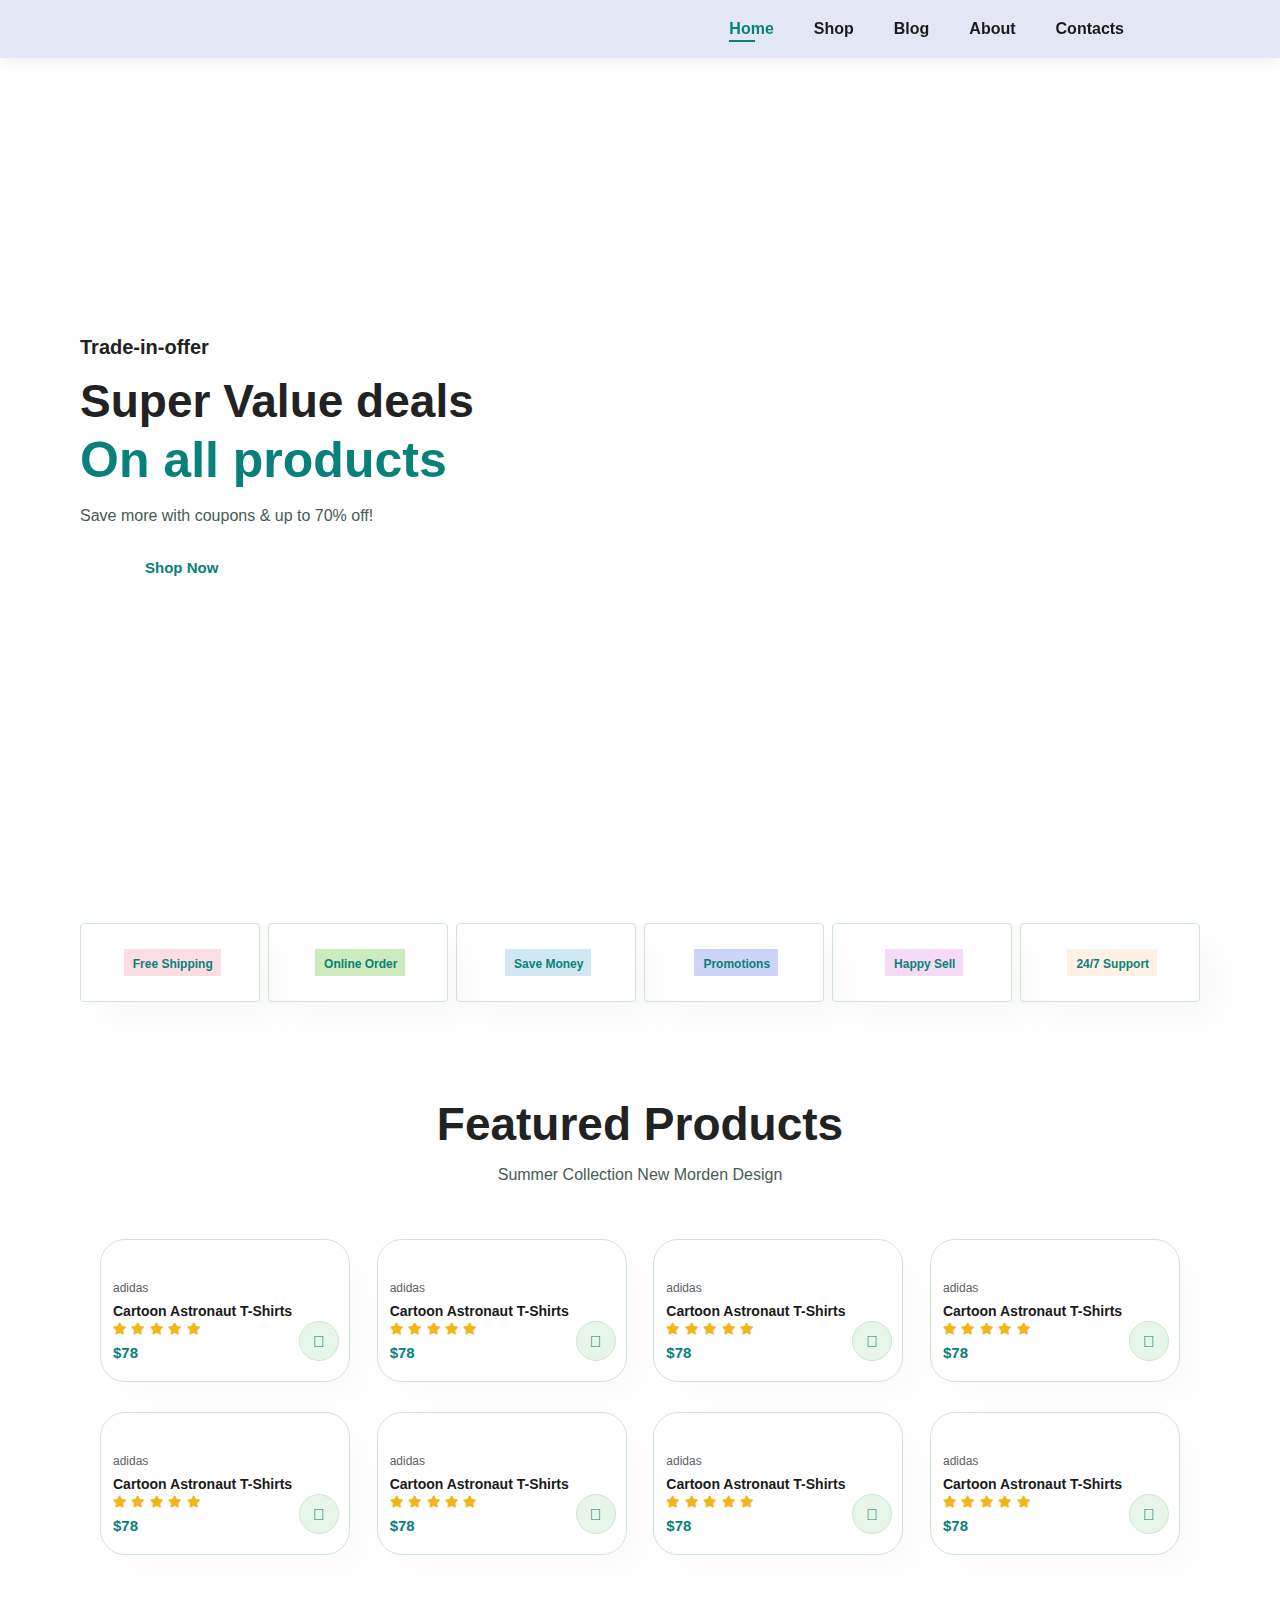
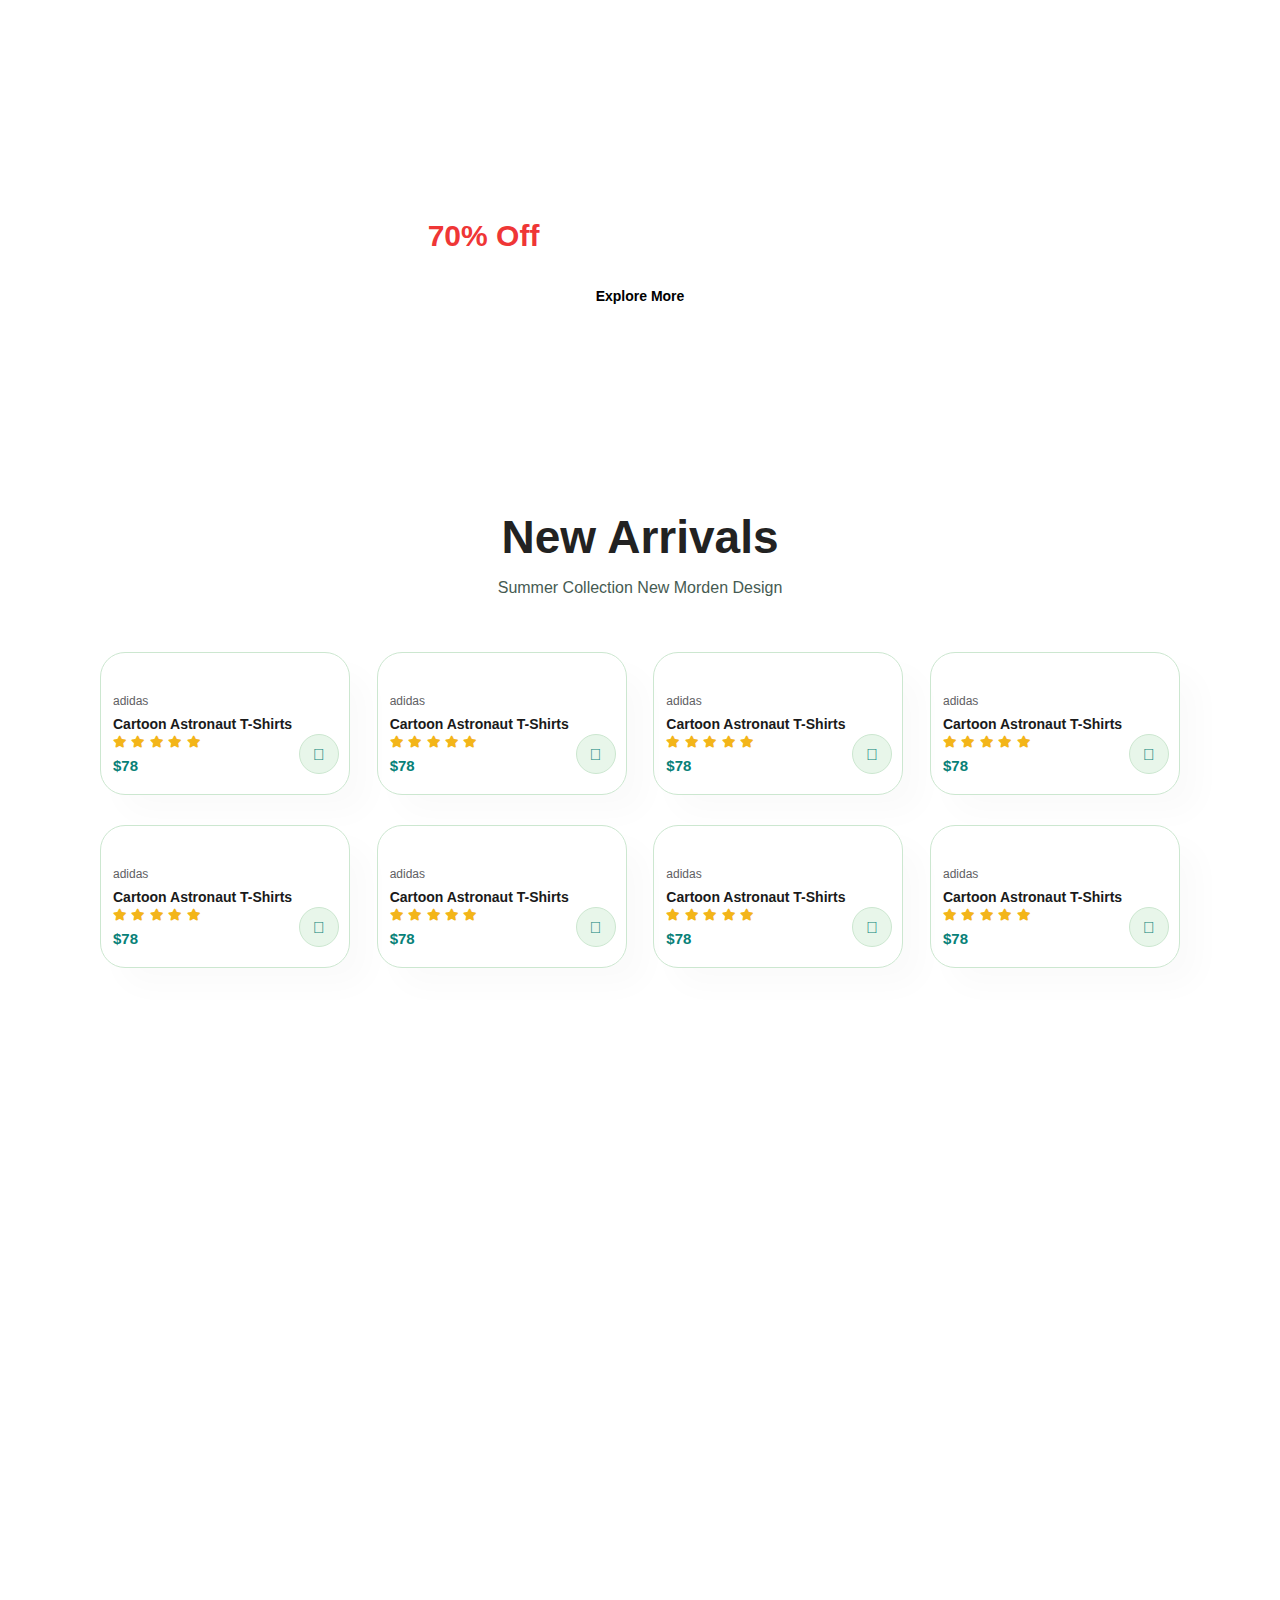
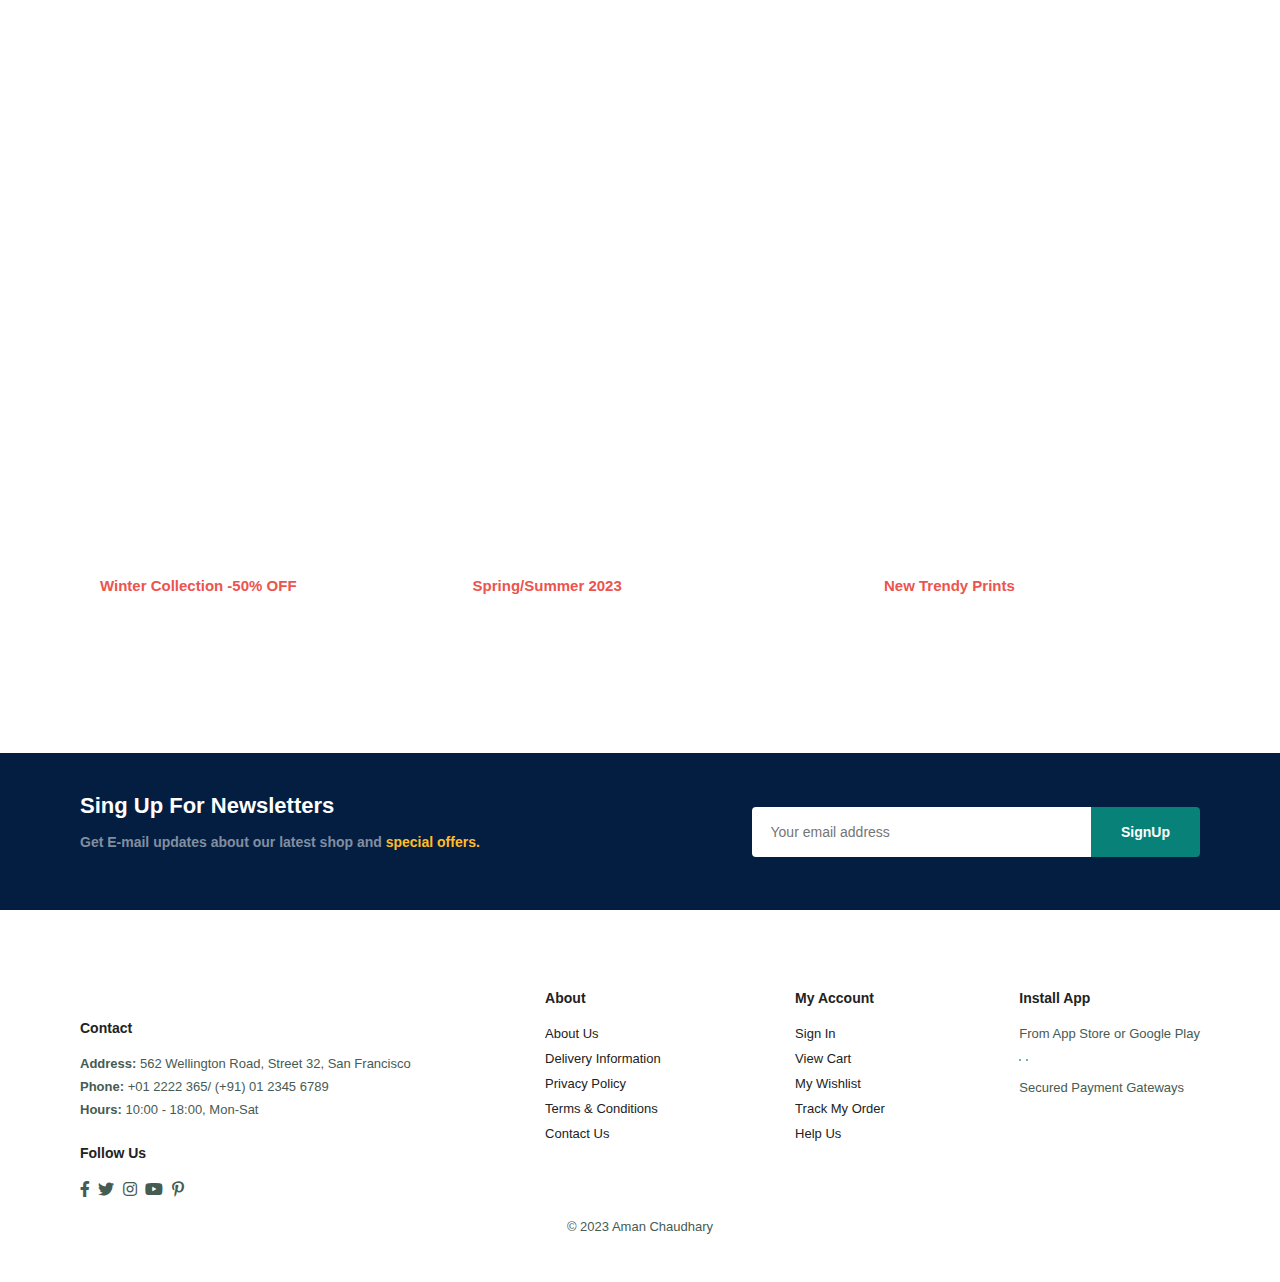
==== index.html @ 6b367881 "Add files via upload" ====
<!DOCTYPE html>
<html lang="en">
<head>
    <meta charset="UTF-8">
    <meta name="viewport" content="width=device-width, initial-scale=1.0">
    <title>CARA: e-Commerce Website</title>
    <link rel="stylesheet" href="https://pro.fontawesome.com/releases/v5.10.0/css/all.css" />
    <link rel="stylesheet" href="style.css">
</head>
<body>
    
    <section id="header">
        <a href="#"><img src="img/logo.png" class= "logo" alt=""></a>

        <div>
            <ul id="navbar">
                <li><a class="active" href="index.html">Home</a></li>
                <li><a href="shop.html">Shop</a></li>
                <li><a href="blog.html">Blog</a></li>
                <li><a href="about.html">About</a></li>
                <li><a href="contact.html">Contacts</a></li>
                <li id="lg-bag"><a href="cart.html"><i class="far fa-shopping-bag"></i></a></li>
                <a href="#" id="close"><i class="far fa-times"></i></a>
            </ul>
        </div>
        <div id="mobile">
            <a href="cart.html"><i class="far fa-shopping-bag"></i></a>
            <i id="bar" class="fas fa-outdent"></i>
        </div>
    </section>

    <section id="hero">
        <h4>Trade-in-offer</h4>
        <h2>Super Value deals</h2>
        <h1>On all products</h1>
        <p>Save more with coupons & up to 70% off! </p>
        <button>Shop Now</button>
    </section>

    <section id="feature" class="section-p1">
        <div class="fe-box">
            <img src="img/features/f1.png" alt="">
            <h6>Free Shipping</h6>
        </div>
        <div class="fe-box">
            <img src="img/features/f2.png" alt="">
            <h6>Online Order</h6>
        </div>
        <div class="fe-box">
            <img src="img/features/f3.png" alt="">
            <h6>Save Money</h6>
        </div>
        <div class="fe-box">
            <img src="img/features/f4.png" alt="">
            <h6>Promotions</h6>
        </div>
        <div class="fe-box">
            <img src="img/features/f5.png" alt="">
            <h6>Happy Sell</h6>
        </div>
        <div class="fe-box">
            <img src="img/features/f6.png" alt="">
            <h6>24/7 Support</h6>
        </div>
    </section>

    <section id="product1" class="section-p1">
        <h2>Featured Products</h2>
        <p>Summer Collection New Morden Design</p>
        <div class="pro-container">
            <div class="pro">
                <img src="img/products/f1.jpg" alt="">
                <div class="des">
                    <span>adidas</span>
                    <h5>Cartoon Astronaut T-Shirts</h5>
                    <div class="star">
                        <i class="fas fa-star"></i>
                        <i class="fas fa-star"></i>
                        <i class="fas fa-star"></i>
                        <i class="fas fa-star"></i>
                        <i class="fas fa-star"></i>
                    </div>
                    <h4>$78</h4>
                </div>
                <a href="#"><i class="fal fa-shopping-cart cart"></i></a>
            </div>
            <div class="pro">
                <img src="img/products/f2.jpg" alt="">
                <div class="des">
                    <span>adidas</span>
                    <h5>Cartoon Astronaut T-Shirts</h5>
                    <div class="star">
                        <i class="fas fa-star"></i>
                        <i class="fas fa-star"></i>
                        <i class="fas fa-star"></i>
                        <i class="fas fa-star"></i>
                        <i class="fas fa-star"></i>
                    </div>
                    <h4>$78</h4>
                </div>
                <a href="#"><i class="fal fa-shopping-cart cart"></i></a>
            </div>
            <div class="pro">
                <img src="img/products/f3.jpg" alt="">
                <div class="des">
                    <span>adidas</span>
                    <h5>Cartoon Astronaut T-Shirts</h5>
                    <div class="star">
                        <i class="fas fa-star"></i>
                        <i class="fas fa-star"></i>
                        <i class="fas fa-star"></i>
                        <i class="fas fa-star"></i>
                        <i class="fas fa-star"></i>
                    </div>
                    <h4>$78</h4>
                </div>
                <a href="#"><i class="fal fa-shopping-cart cart"></i></a>
            </div>
            <div class="pro">
                <img src="img/products/f4.jpg" alt="">
                <div class="des">
                    <span>adidas</span>
                    <h5>Cartoon Astronaut T-Shirts</h5>
                    <div class="star">
                        <i class="fas fa-star"></i>
                        <i class="fas fa-star"></i>
                        <i class="fas fa-star"></i>
                        <i class="fas fa-star"></i>
                        <i class="fas fa-star"></i>
                    </div>
                    <h4>$78</h4>
                </div>
                <a href="#"><i class="fal fa-shopping-cart cart"></i></a>
            </div>
            <div class="pro">
                <img src="img/products/f5.jpg" alt="">
                <div class="des">
                    <span>adidas</span>
                    <h5>Cartoon Astronaut T-Shirts</h5>
                    <div class="star">
                        <i class="fas fa-star"></i>
                        <i class="fas fa-star"></i>
                        <i class="fas fa-star"></i>
                        <i class="fas fa-star"></i>
                        <i class="fas fa-star"></i>
                    </div>
                    <h4>$78</h4>
                </div>
                <a href="#"><i class="fal fa-shopping-cart cart"></i></a>
            </div>
            <div class="pro">
                <img src="img/products/f6.jpg" alt="">
                <div class="des">
                    <span>adidas</span>
                    <h5>Cartoon Astronaut T-Shirts</h5>
                    <div class="star">
                        <i class="fas fa-star"></i>
                        <i class="fas fa-star"></i>
                        <i class="fas fa-star"></i>
                        <i class="fas fa-star"></i>
                        <i class="fas fa-star"></i>
                    </div>
                    <h4>$78</h4>
                </div>
                <a href="#"><i class="fal fa-shopping-cart cart"></i></a>
            </div>
            <div class="pro">
                <img src="img/products/f7.jpg" alt="">
                <div class="des">
                    <span>adidas</span>
                    <h5>Cartoon Astronaut T-Shirts</h5>
                    <div class="star">
                        <i class="fas fa-star"></i>
                        <i class="fas fa-star"></i>
                        <i class="fas fa-star"></i>
                        <i class="fas fa-star"></i>
                        <i class="fas fa-star"></i>
                    </div>
                    <h4>$78</h4>
                </div>
                <a href="#"><i class="fal fa-shopping-cart cart"></i></a>
            </div>
            <div class="pro">
                <img src="img/products/f8.jpg" alt="">
                <div class="des">
                    <span>adidas</span>
                    <h5>Cartoon Astronaut T-Shirts</h5>
                    <div class="star">
                        <i class="fas fa-star"></i>
                        <i class="fas fa-star"></i>
                        <i class="fas fa-star"></i>
                        <i class="fas fa-star"></i>
                        <i class="fas fa-star"></i>
                    </div>
                    <h4>$78</h4>
                </div>
                <a href="#"><i class="fal fa-shopping-cart cart"></i></a>
            </div>
        </div>
    </section>

    <section id="banner" class="section-m1">
        <h4>Repair Services</h4>
        <h2>Up to <span>70% Off</span> - All T-Shirts & Accessories</h2>
        <button class="normal">Explore More</button>
    </section>

    <section id="product1" class="section-p1">
        <h2>New Arrivals</h2>
        <p>Summer Collection New Morden Design</p>
        <div class="pro-container">
            <div class="pro">
                <img src="img/products/n1.jpg" alt="">
                <div class="des">
                    <span>adidas</span>
                    <h5>Cartoon Astronaut T-Shirts</h5>
                    <div class="star">
                        <i class="fas fa-star"></i>
                        <i class="fas fa-star"></i>
                        <i class="fas fa-star"></i>
                        <i class="fas fa-star"></i>
                        <i class="fas fa-star"></i>
                    </div>
                    <h4>$78</h4>
                </div>
                <a href="#"><i class="fal fa-shopping-cart cart"></i></a>
            </div>
            <div class="pro">
                <img src="img/products/n2.jpg" alt="">
                <div class="des">
                    <span>adidas</span>
                    <h5>Cartoon Astronaut T-Shirts</h5>
                    <div class="star">
                        <i class="fas fa-star"></i>
                        <i class="fas fa-star"></i>
                        <i class="fas fa-star"></i>
                        <i class="fas fa-star"></i>
                        <i class="fas fa-star"></i>
                    </div>
                    <h4>$78</h4>
                </div>
                <a href="#"><i class="fal fa-shopping-cart cart"></i></a>
            </div>
            <div class="pro">
                <img src="img/products/n3.jpg" alt="">
                <div class="des">
                    <span>adidas</span>
                    <h5>Cartoon Astronaut T-Shirts</h5>
                    <div class="star">
                        <i class="fas fa-star"></i>
                        <i class="fas fa-star"></i>
                        <i class="fas fa-star"></i>
                        <i class="fas fa-star"></i>
                        <i class="fas fa-star"></i>
                    </div>
                    <h4>$78</h4>
                </div>
                <a href="#"><i class="fal fa-shopping-cart cart"></i></a>
            </div>
            <div class="pro">
                <img src="img/products/n4.jpg" alt="">
                <div class="des">
                    <span>adidas</span>
                    <h5>Cartoon Astronaut T-Shirts</h5>
                    <div class="star">
                        <i class="fas fa-star"></i>
                        <i class="fas fa-star"></i>
                        <i class="fas fa-star"></i>
                        <i class="fas fa-star"></i>
                        <i class="fas fa-star"></i>
                    </div>
                    <h4>$78</h4>
                </div>
                <a href="#"><i class="fal fa-shopping-cart cart"></i></a>
            </div>
            <div class="pro">
                <img src="img/products/n5.jpg" alt="">
                <div class="des">
                    <span>adidas</span>
                    <h5>Cartoon Astronaut T-Shirts</h5>
                    <div class="star">
                        <i class="fas fa-star"></i>
                        <i class="fas fa-star"></i>
                        <i class="fas fa-star"></i>
                        <i class="fas fa-star"></i>
                        <i class="fas fa-star"></i>
                    </div>
                    <h4>$78</h4>
                </div>
                <a href="#"><i class="fal fa-shopping-cart cart"></i></a>
            </div>
            <div class="pro">
                <img src="img/products/n6.jpg" alt="">
                <div class="des">
                    <span>adidas</span>
                    <h5>Cartoon Astronaut T-Shirts</h5>
                    <div class="star">
                        <i class="fas fa-star"></i>
                        <i class="fas fa-star"></i>
                        <i class="fas fa-star"></i>
                        <i class="fas fa-star"></i>
                        <i class="fas fa-star"></i>
                    </div>
                    <h4>$78</h4>
                </div>
                <a href="#"><i class="fal fa-shopping-cart cart"></i></a>
            </div>
            <div class="pro">
                <img src="img/products/n7.jpg" alt="">
                <div class="des">
                    <span>adidas</span>
                    <h5>Cartoon Astronaut T-Shirts</h5>
                    <div class="star">
                        <i class="fas fa-star"></i>
                        <i class="fas fa-star"></i>
                        <i class="fas fa-star"></i>
                        <i class="fas fa-star"></i>
                        <i class="fas fa-star"></i>
                    </div>
                    <h4>$78</h4>
                </div>
                <a href="#"><i class="fal fa-shopping-cart cart"></i></a>
            </div>
            <div class="pro">
                <img src="img/products/n8.jpg" alt="">
                <div class="des">
                    <span>adidas</span>
                    <h5>Cartoon Astronaut T-Shirts</h5>
                    <div class="star">
                        <i class="fas fa-star"></i>
                        <i class="fas fa-star"></i>
                        <i class="fas fa-star"></i>
                        <i class="fas fa-star"></i>
                        <i class="fas fa-star"></i>
                    </div>
                    <h4>$78</h4>
                </div>
                <a href="#"><i class="fal fa-shopping-cart cart"></i></a>
            </div>
        </div>
    </section>

    <section id="sm-banner" class="section-p1">
        <div class="banner-box">
            <h4>crazy deals</h4>
            <h2>buy 1 get 1 free</h2>
            <span>The best classic dress is on sale at cara</span>
            <button class="white">Learn More</button>
        </div>
        <div class="banner-box banner-box2">
            <h4>spring/summer</h4>
            <h2>upcoming season</h2>
            <span>The best classic dress is on sale at cara</span>
            <button class="white">Collection</button>
        </div>
    </section>

    <section id="banner3">
        <div class="banner-box">
            <h2>SEASONAL SALE</h2>
            <h3>Winter Collection -50% OFF</h3>
        </div>
        <div class="banner-box banner-box2">
            <h2>NEW FOOTWEAR COLLECTION</h2>
            <h3>Spring/Summer 2023</h3>
        </div>
        <div class="banner-box banner-box3">
            <h2>T-SHIRTS</h2>
            <h3>New Trendy Prints</h3>
        </div>
    </section>

    <section id="newsletter" class="section-p1 section-m1">
        <div class="newstext">
            <h4>Sing Up For Newsletters</h4>
            <p>Get E-mail updates about our latest shop and <span>special offers.</span></p>
        </div>
        <div class="form">
            <input type="text" placeholder="Your email address">
            <button class="normal">SignUp</button>
        </div>
    </section>

    <footer class="section-p1">
        <div class="col">
            <img  class="logo"src="img/logo.png" alt="">
            <h4>Contact</h4>
            <p><strong>Address:</strong> 562 Wellington Road, Street 32, San Francisco</p>
            <p><strong>Phone:</strong> +01 2222 365/ (+91) 01 2345 6789</p>
            <p><strong>Hours:</strong> 10:00 - 18:00, Mon-Sat</p>
            <div class="follow">
                <h4>Follow Us</h4>
                <div class="icon">
                    <i class="fab fa-facebook-f"></i>
                    <i class="fab fa-twitter"></i>
                    <i class="fab fa-instagram"></i>
                    <i class="fab fa-youtube"></i>
                    <i class="fab fa-pinterest-p"></i>
                </div>
            </div>
        </div>

        <div class="col">
            <h4>About</h4>
            <a href="#">About Us</a>
            <a href="#">Delivery Information</a>
            <a href="#">Privacy Policy</a>
            <a href="#">Terms & Conditions</a>
            <a href="#">Contact Us</a>
        </div>

        <div class="col">
            <h4>My Account</h4>
            <a href="#">Sign In</a>
            <a href="#">View Cart</a>
            <a href="#">My Wishlist</a>
            <a href="#">Track My Order</a>
            <a href="#">Help Us</a>
        </div>

        <div class="col install">
            <h4>Install App</h4>
            <p>From App Store or Google Play</p>
            <div class="row">
                <img src="img/pay/app.jpg" alt="">
                <img src="img/pay/play.jpg" alt="">
            </div>
            <p>Secured Payment Gateways</p>
            <img src="img/pay/pay.png" alt="">
        </div>
        
        <div class="copyright">
            <p>© 2023 Aman Chaudhary</p>
        </div>
    </footer>

    


    <script src="script.js"></script>

</body>
</html>
---- style.css ----
@import url('https://fonts.googleapis.com/css2?family=League+Spartan:wght@200;300;400;500;600;700;800;900&display=swap');

*{
    margin: 0;
    padding: 0;
    box-sizing: border-box;
    font-family: 'Spartan', sans-serif;
}

h1{
    font-size: 50px;
    line-height: 64px;
    color: #222;
}

h2{
    font-size: 46px;
    line-height: 54px;
    color: #222;
}

h4{
    font-size: 20px;
    color: #222;
}

h6{
    font-weight: 700;
    font-size: 12px;
}

p{
    font-size: 16px;
    color: #465b52;
    margin: 15px 0 20px 0;
}

.section-p1{
    padding: 40px 80px;
}

.section-m1{
    margin: 40px 0;
}

button.normal{
    font-size: 14px;
    font-weight: 600;
    padding: 15px 30px;
    color: #000;
    background-color: #fff;
    border-radius: 4px;
    cursor: pointer;
    border: none;
    outline: none;
    transition: 0.2s
}

button.white{
    font-size: 13px;
    font-weight: 600;
    padding: 11px 18px;
    color: #fff;
    background-color: transparent;
    cursor: pointer;
    border: 1px solid #fff;
    outline: none;
    transition: 0.2s;
}


body{
    width: 100%;
}

/* Header Start */

#header{
    display: flex;
    align-items: center;
    justify-content: space-between;
    padding: 20px 80px;
    background: #e3e6f3;
    box-shadow: 0 5px 15px rgba(0, 0, 0, 0.06);
    z-index: 999;
    position: sticky;
    top: 0;
    left: 0;
}

#navbar{
    display: flex;
    align-items: center;
    justify-content: center;
}

#navbar li{
    list-style: none;
    padding: 0 20px;
    position: relative;
}

#navbar li a{
    text-decoration: none;
    font-size: 16px;
    font-weight: 600;
    color: #1a1a1a;
    transition: 0.3s ease;
}

#navbar li a:hover{
    color: #088178;
}

#navbar li a:hover,
#navbar li a.active{
    color: #088178;
}

#navbar li a.active::after,
#navbar li a:hover::after{
    content: "";
    width: 30%;
    height: 2px;
    background: #088178;
    position: absolute;
    bottom: -4px;
    left: 20px;
}

#mobile{
    display: none;
    align-items: center;
}

#close{
    display: none;
}

/* Home Page */

#hero{
    background-image: url("img/hero4.png");
    height: 90vh;
    width: 100%;
    background-size: cover;
    background-position: top 25% right 0;
    padding: 0 80px;
    display: flex;
    flex-direction: column;
    align-items: flex-start;
    justify-content: center;
}

#hero h4{
    padding-bottom: 15px;
}
#hero h1{
    color: #088178;
}

#hero button{
    background-image: url("img/button.png");
    background-color: transparent;
    color: #088178;
    border: 0 ;
    padding: 14px 80px 14px 65px;
    background-repeat: no-repeat;
    font-weight: 700;
    font-size: 15px;
}

#feature{
    display: flex;
    align-items: center;
    justify-content: space-between;
    flex-wrap: wrap;
}

#feature .fe-box {
    width: 180px;
    text-align: center;
    padding: 25px 15px;
    box-shadow: 20px 20px 34px rgba(0, 0, 0, 0.03);
    border: 1px solid #cce7d0;
    border-radius: 4px;
    margin: 15px 0;
}

#feature .fe-box:hover {
    box-shadow: 10px 10px 54px rgba(70, 62, 221, 0.1);
}

#feature .fe-box img{
    width: 100%;
    margin-bottom: 10px;
}

#feature .fe-box h6{
    display: inline-block;
    padding: 9px 8px 6px 9px;
    line-height: 1;
    border: 4px;
    color: #088178;
    background-color: #fddde4;
}

#feature .fe-box:nth-child(2) h6{
    background-color: #cdebbc;
}
#feature .fe-box:nth-child(3) h6{
    background-color: #d1e8f2;
}
#feature .fe-box:nth-child(4) h6{
    background-color: #cdd4f8;
}
#feature .fe-box:nth-child(5) h6{
    background-color: #f6dbf6;
}
#feature .fe-box:nth-child(6) h6{
    background-color: #fff2e5;
}

#product1{
    text-align: center;
}

#product1 .pro-container{
    display: flex;
    justify-content: space-between;
    padding: 20px;
    flex-wrap: wrap;
}

#product1 .pro{
    width: 23%;
    min-width: 250px;
    padding: 10px 12px;
    border: 1px solid #cce7d0;
    border-radius: 25px;
    cursor: pointer;
    box-shadow: 20px 20px 30px rgba(0, 0, 0, 0.02);
    margin: 15px 0;
    position: relative;
}

#product1 .pro:hover{
    box-shadow: 20px 20px 30px rgba(0, 0, 0, 0.06);
}

#product1 .pro img{
    width: 100%;
    border-radius: 20px;
}

#product1 .pro .des{
    text-align: start;
    padding: 10px 0;
}

#product1 .pro .des span{
    color: #606063;
    font-size: 12px;
}

#product1 .pro .des h5{
    padding-top: 7px;
    color: #1a1a1a;
    font-size: 14px;
}

#product1 .pro .des i{
    font-size: 12px;
    color: rgb(243, 181, 25);
}

#product1 .pro .des h4{
    padding-top: 7px;
    font-size: 15px;
    font-weight: 700;
    color: #088178;
}

#product1 .pro .cart{
    width: 40px;
    height: 40px;
    line-height: 40px;
    border-radius: 50px;
    background-color: #e8f6ea;
    font-weight: 500;
    color: #088178;
    border: 1px solid #cce7d0;
    position: absolute;
    bottom: 20px;
    right: 10px;
}

#banner{
    display: flex;
    flex-direction: column;
    justify-content: center;
    align-items: center;
    text-align: center;
    background-image: url("img/banner/b2.jpg");
    width: 100%;
    height: 40vh;
    background-size: cover;
    background-position: center;
}

#banner h4{
    color: #fff;
    font-size: 16px;
}

#banner h2{
    color: #fff;
    font-size: 30px;
    padding: 10px 0;
}

#banner h2 span{
    color: #ef3636;
}

#banner button:hover{
    background-color: #088178;
    color: #fff;
}


#sm-banner{
    display: flex;
    justify-content: space-between;
    flex-wrap: wrap;
}


#sm-banner .banner-box{
    display: flex;
    flex-direction: column;
    justify-content: center;
    align-items: flex-start;
    background-image: url("img/banner/b17.jpg");
    min-width: 580px;
    height: 50vh;
    background-size: cover;
    background-position: center;
    padding: 30px;
}

#sm-banner .banner-box2{
    background-image: url("img/banner/b10.jpg");
}

#sm-banner h4{
    color: #fff;
    font-size: 20px;
    font-weight: 300;
}

#sm-banner h2{
    color: #fff;
    font-size: 28px;
    font-weight: 800;
}

#sm-banner span{
    color: #fff;
    font-size: 14px;
    font-weight: 500;
    padding-bottom: 15px;
}

#sm-banner .banner-box:hover button{
    background: #088178;
    border: 1px solid #088178;
}

#banner3 .banner-box{
    display: flex;
    flex-direction: column;
    justify-content: center;
    align-items: flex-start;
    background-image: url("img/banner/b7.jpg");
    min-width: 30%;
    height: 30vh;
    background-size: cover;
    background-position: center;
    padding: 20px;
    margin-bottom: 20px;
}

#banner3 .banner-box2{
    background-image: url("img/banner/b4.jpg");
}

#banner3 .banner-box3{
    background-image: url("img/banner/b18.jpg");
}

#banner3 h2{
    color: #fff;
    font-weight: 900;
    font-size: 22px;
}

#banner3 h3{
    color: #ec544e;
    font-weight: 800;
    font-size: 15px;
}

#banner3{
    display: flex;
    justify-content: space-between;
    flex-wrap: wrap;
    padding: 0 80px;
}

#newsletter{
    display: flex;
    justify-content: space-between;
    flex-wrap: wrap;
    align-items: center;
    background-image: url("img/banner/b14.png");
    background-repeat: no-repeat;
    background-position: 20% 30%;
    background-color: #041e42;
}

#newsletter h4{
    font-size: 22px;
    font-weight: 700;
    color: #fff;
}

#newsletter p{
    font-size: 14px;
    font-weight: 600;
    color: #818ea0;
}

#newsletter p span{
    color: #ffbd27;
}

#newsletter .form{
    display: flex;
    width: 40%;
}

#newsletter input{
    height: 3.125rem;
    padding: 0 1.25em;
    font-size: 14px;
    width: 100%;
    border: 1px solid transparent;
    border-radius: 4px;
    outline: none;
    border-top-right-radius: 0;
    border-bottom-right-radius: 0;
}

#newsletter button{
    background-color: #088178;
    color: #fff;
    white-space: nowrap;
    border-top-left-radius: 0;
    border-bottom-left-radius: 0;
}

footer{
    display: flex;
    flex-wrap: wrap;
    justify-content: space-between;
}

footer .col{
    display: flex;
    flex-direction: column;
    align-items: flex-start;
    margin-bottom: 20px;
}

footer .logo{
    margin-bottom: 30px;
}

footer h4{
    font-size: 14px;
    padding-bottom: 20px;
}

footer p{
    font-size: 13px;
    margin: 0 0 8px 0;
}

footer a{
    font-size: 13px;
    text-decoration: none;
    color: #222;
    margin-bottom: 10px;
}

footer .follow{
    margin-top: 20px;
}

footer .follow i {
    color: #465b52;
    padding-right: 4px;
    cursor: pointer;
}

footer .install .row img{
    border: 1px solid #088178;
    border-radius: 6px;
}

footer .install img{
    margin: 10px 0 15px 0;
}

footer .follow i:hover,
footer a:hover{
    color: #088178;
}

footer .copyright{
    width: 100%;
    text-align: center;
}

/* Shop Page */

#page-header{
    background-image: url("img/banner/b1.jpg");
    width: 100%;
    height: 40vh;
    background-size: cover;
    display: flex;
    justify-content: center;
    text-align: center;
    flex-direction: column;
    padding: 14px;
}

#page-header h2,
#page-header p{
    color: #fff;
}

#pagination{
    text-align: center;    
}

#pagination a{
    text-decoration: none;
    background-color: #088178;
    padding: 15px 20px;
    border-radius: 4px;
    color: #fff;
    font-weight: 600;
}

#pagination a i{
    font-size: 16px;
    font-weight: 600;
}

/* Single Product */

#prodetails{
    display: flex;
    margin-top: 20px;
}

#prodetails .single-pro-image{
    width: 40%;
    margin-right: 50px;
}

.small-img-group{
    display: flex;
    justify-content: space-between;
}

.small-img-col{
    flex-basis: 24%;
    cursor: pointer;
}

#prodetails .single-pro-details{
    width: 50%;
    padding-top: 30px;
}

#prodetails .single-pro-details h4{
    padding: 40px 0 20px 0;
}

#prodetails .single-pro-details h2{
    font-size: 26px;
}

#prodetails .single-pro-details select{
    display: block;
    padding: 5px 10px;
    margin-bottom: 10px;
}

#prodetails .single-pro-details input{
    width: 50px;
    height: 47px;
    padding-left: 10px;
    font-size: 16px;
    margin-right: 10px;
}

#prodetails .single-pro-details input:focus{
    outline: none;
}

#prodetails .single-pro-details button{
    background: #088178;
    color: #fff;
}

#prodetails .single-pro-details span{
    line-height: 20px;
}





/* Blog Page */

#page-header.blog-header{
    background-image: url("img/banner/b19.jpg");
}

#blog{
    padding: 150px 150px 0 150px;
}

#blog .blog-box{
    display: flex;
    align-items: center;
    width: 100%;
    position: relative;
    padding-bottom: 90px;
}

#blog .blog-img{
    width: 50%;
    margin-right: 40px;
}

#blog img{
    width: 100%;
    height: 300px;
    object-fit: cover;
}

#blog .blog-details{
    width: 50%
}

#blog .blog-details a{
    position: relative;
    text-decoration: none;
    font-size: 11px;
    color: #000;
    font-weight: 700;
    transition: 0.3s;
}

#blog .blog-details a::after{
    content: "";
    width: 50px;
    height: 1px;
    background-color: #000;
    position: absolute;
    top: 4px;
    right: -60px;
}

#blog .blog-details a:hover{
    color: #088178;
}

#blog .blog-details a:hover::after{
    background-color: #088178;
}

#blog .blog-box h1{
    position: absolute;
    top: -40px;
    left: 0;
    font-size: 70px;
    font-weight: 700;
    color: #c9cbce;
    z-index: -9;
}

/* About Page */

 
#page-header.about-header{
    background-image: url("img/about/aboutb.png");
}

#about-head img{
    width: 50%;
    height: auto;
}

#about-head{
    display: flex;
    align-items: center;
}

#about-head div{
    padding-left: 40px;
}

#about-app{
    text-align: center;
}

#about-app .video{
    width: 70%;
    height: 100%;
    margin: 30px auto 0 auto;
}

#about-app .video video{
    width: 100%;
    height: 100%;
    border-radius: 20px;
}







/* Start Media Query */

/* Medium Size Screen eg. IPAD */

@media(max-width:799px){
    .section-p1{
        padding: 40px 40px;
    }
    #navbar{
        display: flex;
        flex-direction: column;
        align-items: flex-start;
        justify-content: flex-start;
        position: fixed;
        top: 0;
        right: -300px;
        height: 100vh;
        width: 300px;
        background-color: #e3e6f3;
        box-shadow: 0 40px 60px rgba(0, 0, 0, 0,1);
        padding: 80px 0 0 10px;
        transition: 0.3s;
    }

    #navbar li{
        margin-bottom: 25px;
    }

    #navbar.active{
        right: 0px;
    }

    #navbar{
        margin-bottom: 25px;
    }

    #mobile{
        display: flex;
        align-items: center;
    }

    #mobile i{
        color: #1a1a1a;
        font-size: 24px;
        padding-left: 20px;
    }

    #close{
        display: initial;
        position: absolute;
        top: 30px;
        left: 30px;
        color: #222;
        font-size: 24px;
    }

    #lg-bag{
        display: none;
    }

    #hero {
        height: 90vh;
        padding: 0 80px;
        background-position: top 30% right 30%;
    }

    #feature{
        justify-content: center;
    }

    #feature .fe-box{
        margin: 15px 15px;
    }

    #product1 .pro-container{
        justify-content: center;
    }

    #product1 .pro{
        margin: 15px;
    }

    #banner{
        height: 20vh;
    }

    #sm-banner .banner-box{
        min-width: 100%;
        height: 30vh;
    }

    #banner3{
        padding: 0 40px;
    }

    #banner3 .banner-box{
        width: 28%;
    }

    #newsletter .form{
        width: 70%;
    }
}

/* Small Size Screen eg. Mobile */


@media(max-width: 477px){
    #header{
        padding: 10px 30px;
    }

    h1{
        font-size: 38px;
    }

    h2{
        font-size: 32px;
    }

    #hero{
        padding: 0 20px;
        background-position: 55%;
    }

    #feature{
        justify-content: space-between;
    }

    #feature .fe-box{
        width: 155px;
        margin: 0 0 15px 0;
    }

    #product1 .pro{
        width: 100%;
    }

    #banner{
        height: 40vh;
    }

    #sm-banner .banner-box{
        height: 40vh;
    }

    #sm-banner .banner-box2 {
        margin-top: 20px;
    }

    #banner3{
        padding: 0 20px;
    }

    #banner3 .banner-box{
        width: 100%;
    }

    #newsletter {
        padding: 40px 20px;
    }

    #newsletter .form{
        width: 100%;
    }

    footer .copyright{
        text-align: start;
    }

    /* Single Product */

    #prodetails{
        display: flex;
        flex-direction: column;
    }

    #prodetails .single-pro-image{
        width: 100%;
        margin-right: 0px;
    }

    #prodetails .single-pro-details{
        width: 100%;
    }

    /* Blog Page */

    #blog{
        padding: 100px 20px 0 20px;
    }

    #blog .blog-box{
        display: flex;
        flex-direction: column;
        align-items: flex-start;
    }

    #blog .blog-img{
        width: 100%;
        margin-right: 0px;
        margin-bottom: 30px;
    }

    #blog .blog-details{
        width: 100%;
    }

    /* About Page */

    #about-head{
        flex-direction: column;
        align-items: center;
    }

    #about-head img{
        width: 100%;
        margin-bottom: 20px;
    }

    #about-head div{
        padding-left: 0px;
    }

    #about-app .video{
        width: 100%;
    }

}
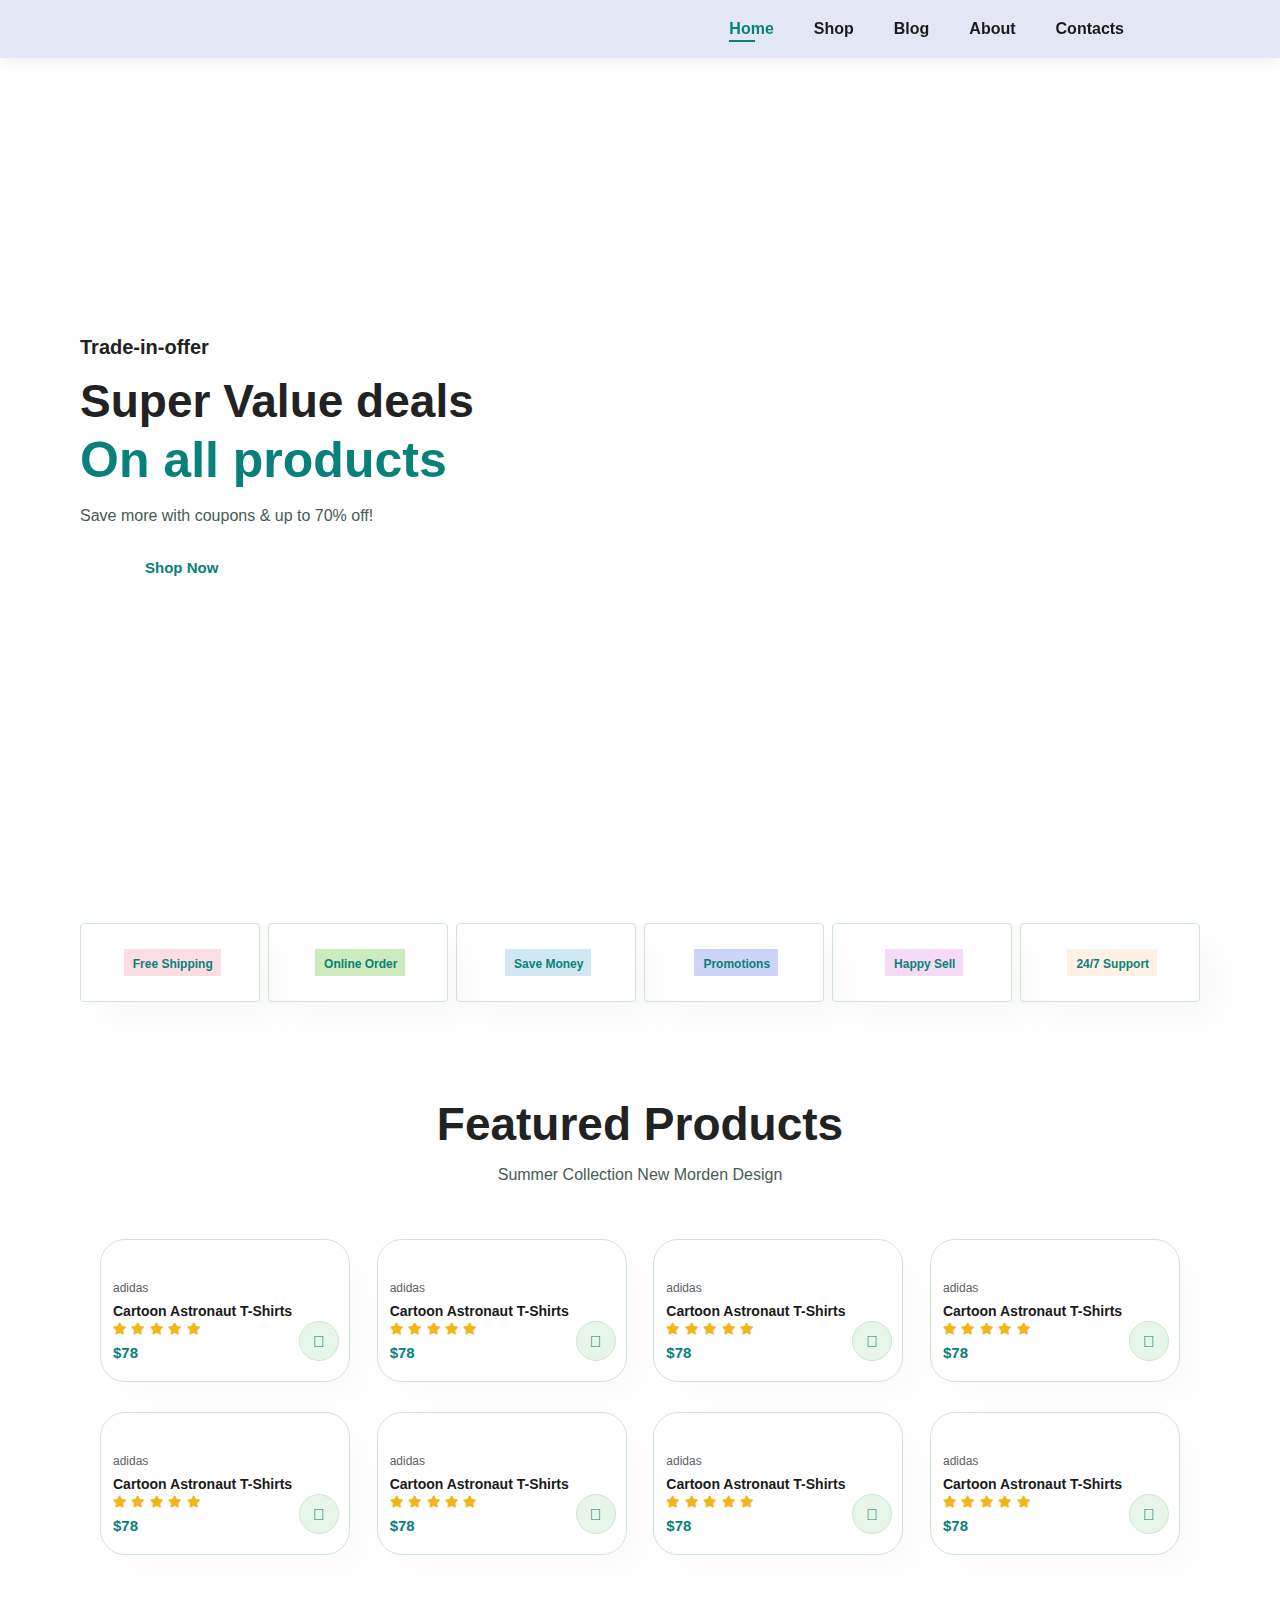
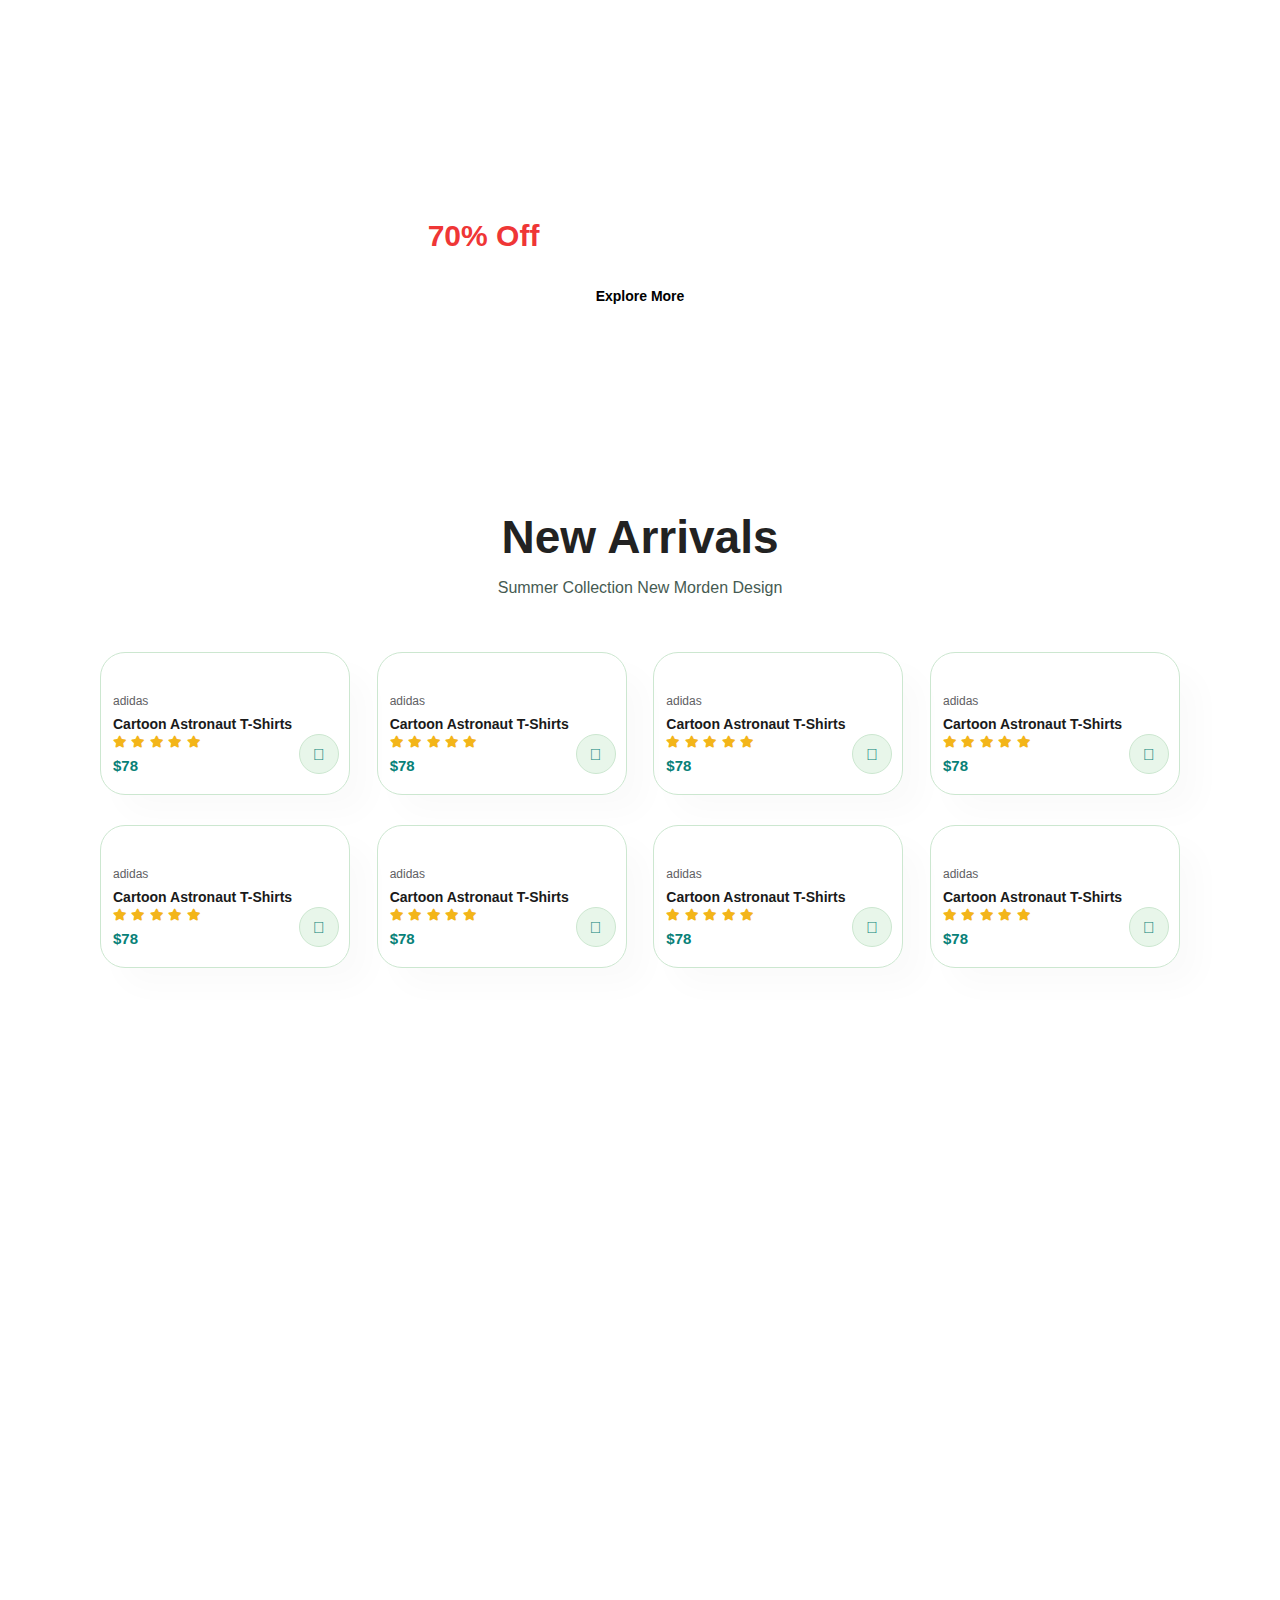
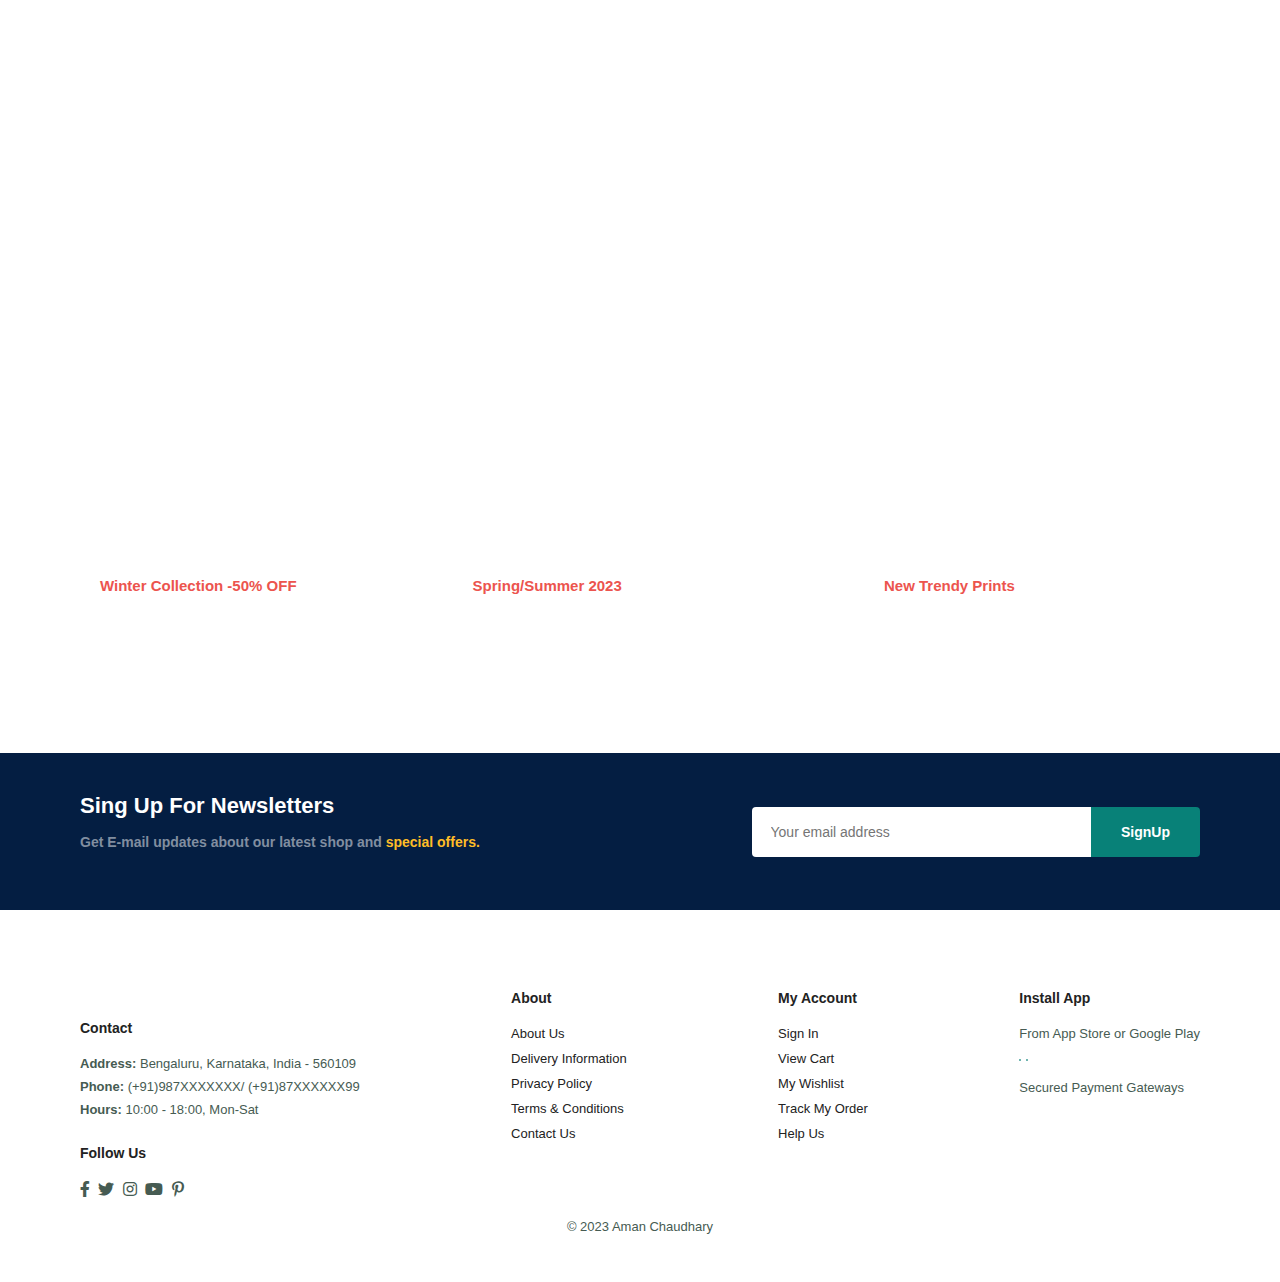
==== commit ea7a9071: "Update index.html" ====
--- a/index.html
+++ b/index.html
@@ -385,8 +385,8 @@
         <div class="col">
             <img  class="logo"src="img/logo.png" alt="">
             <h4>Contact</h4>
-            <p><strong>Address:</strong> 562 Wellington Road, Street 32, San Francisco</p>
-            <p><strong>Phone:</strong> +01 2222 365/ (+91) 01 2345 6789</p>
+            <p><strong>Address:</strong> Bengaluru, Karnataka, India - 560109</p>
+            <p><strong>Phone:</strong> (+91)987XXXXXXX/ (+91)87XXXXXX99</p>
             <p><strong>Hours:</strong> 10:00 - 18:00, Mon-Sat</p>
             <div class="follow">
                 <h4>Follow Us</h4>
@@ -440,4 +440,4 @@
     <script src="script.js"></script>
 
 </body>
-</html>+</html>
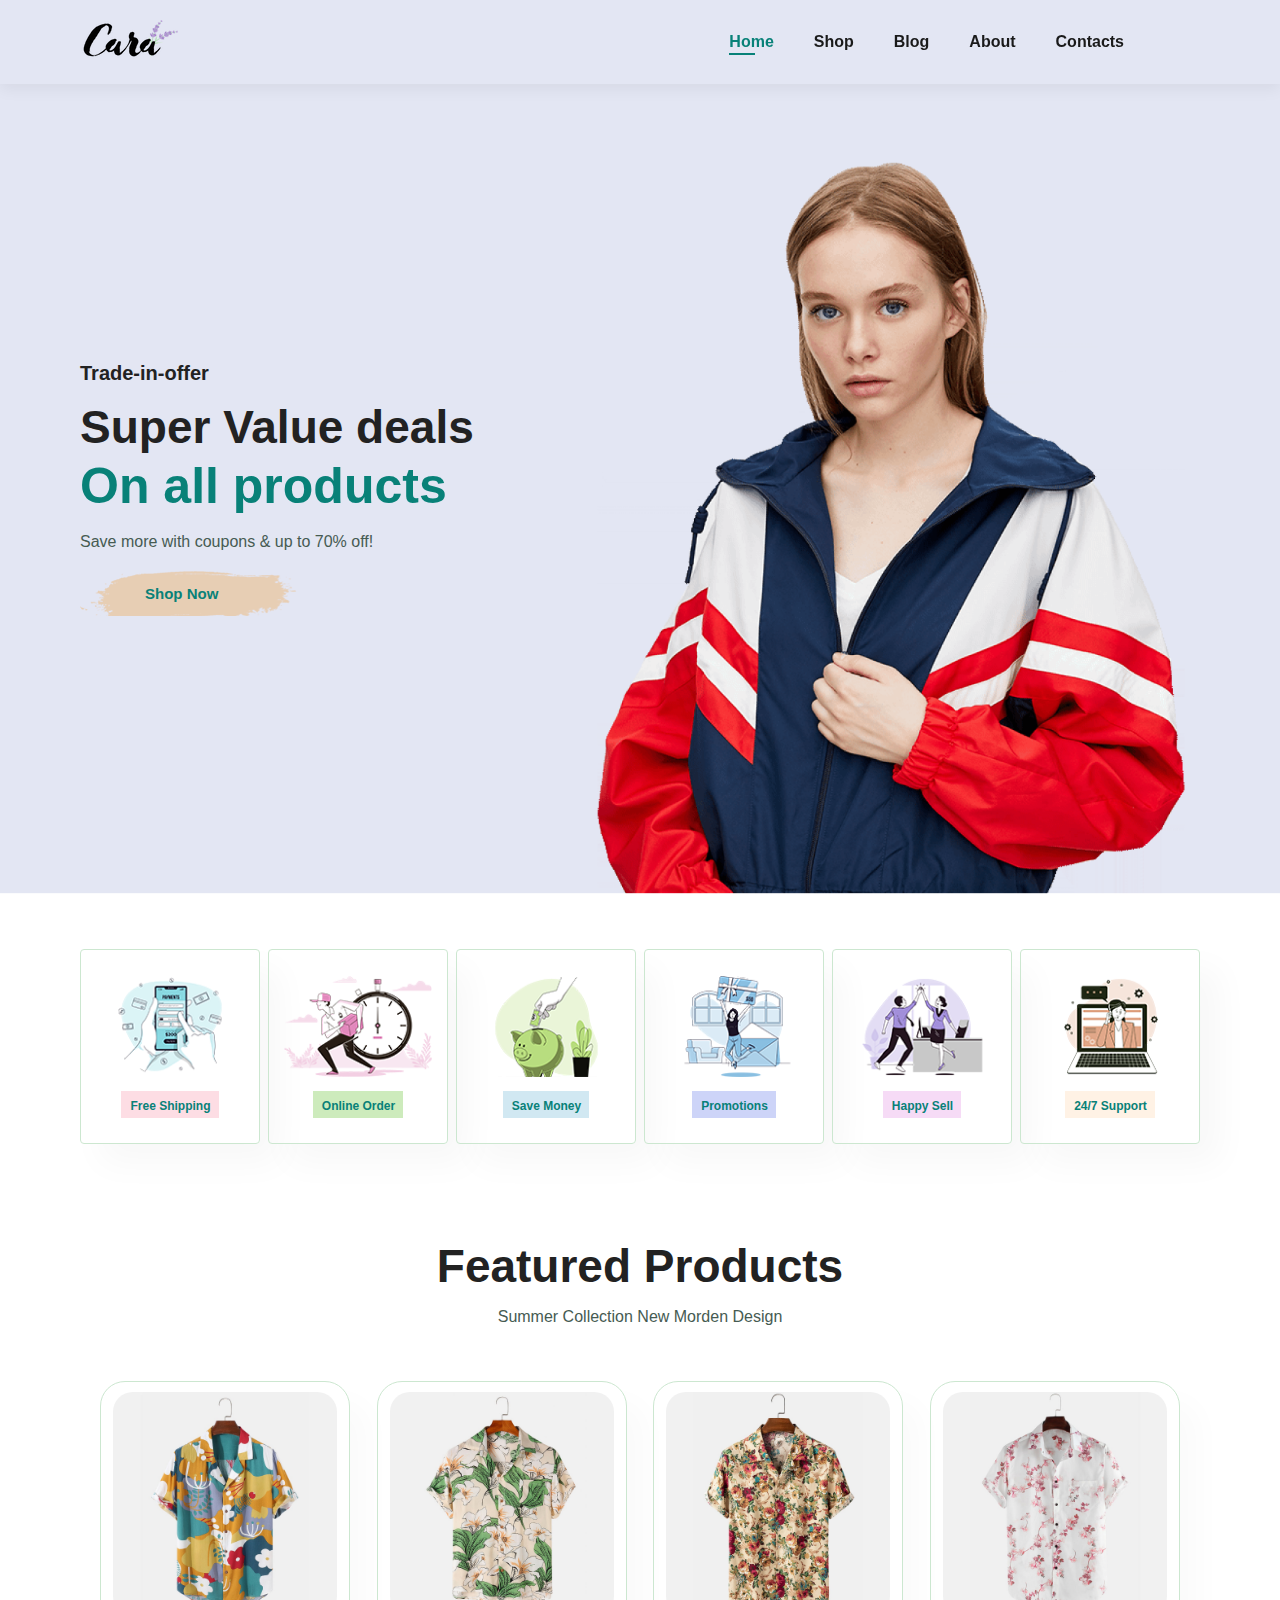
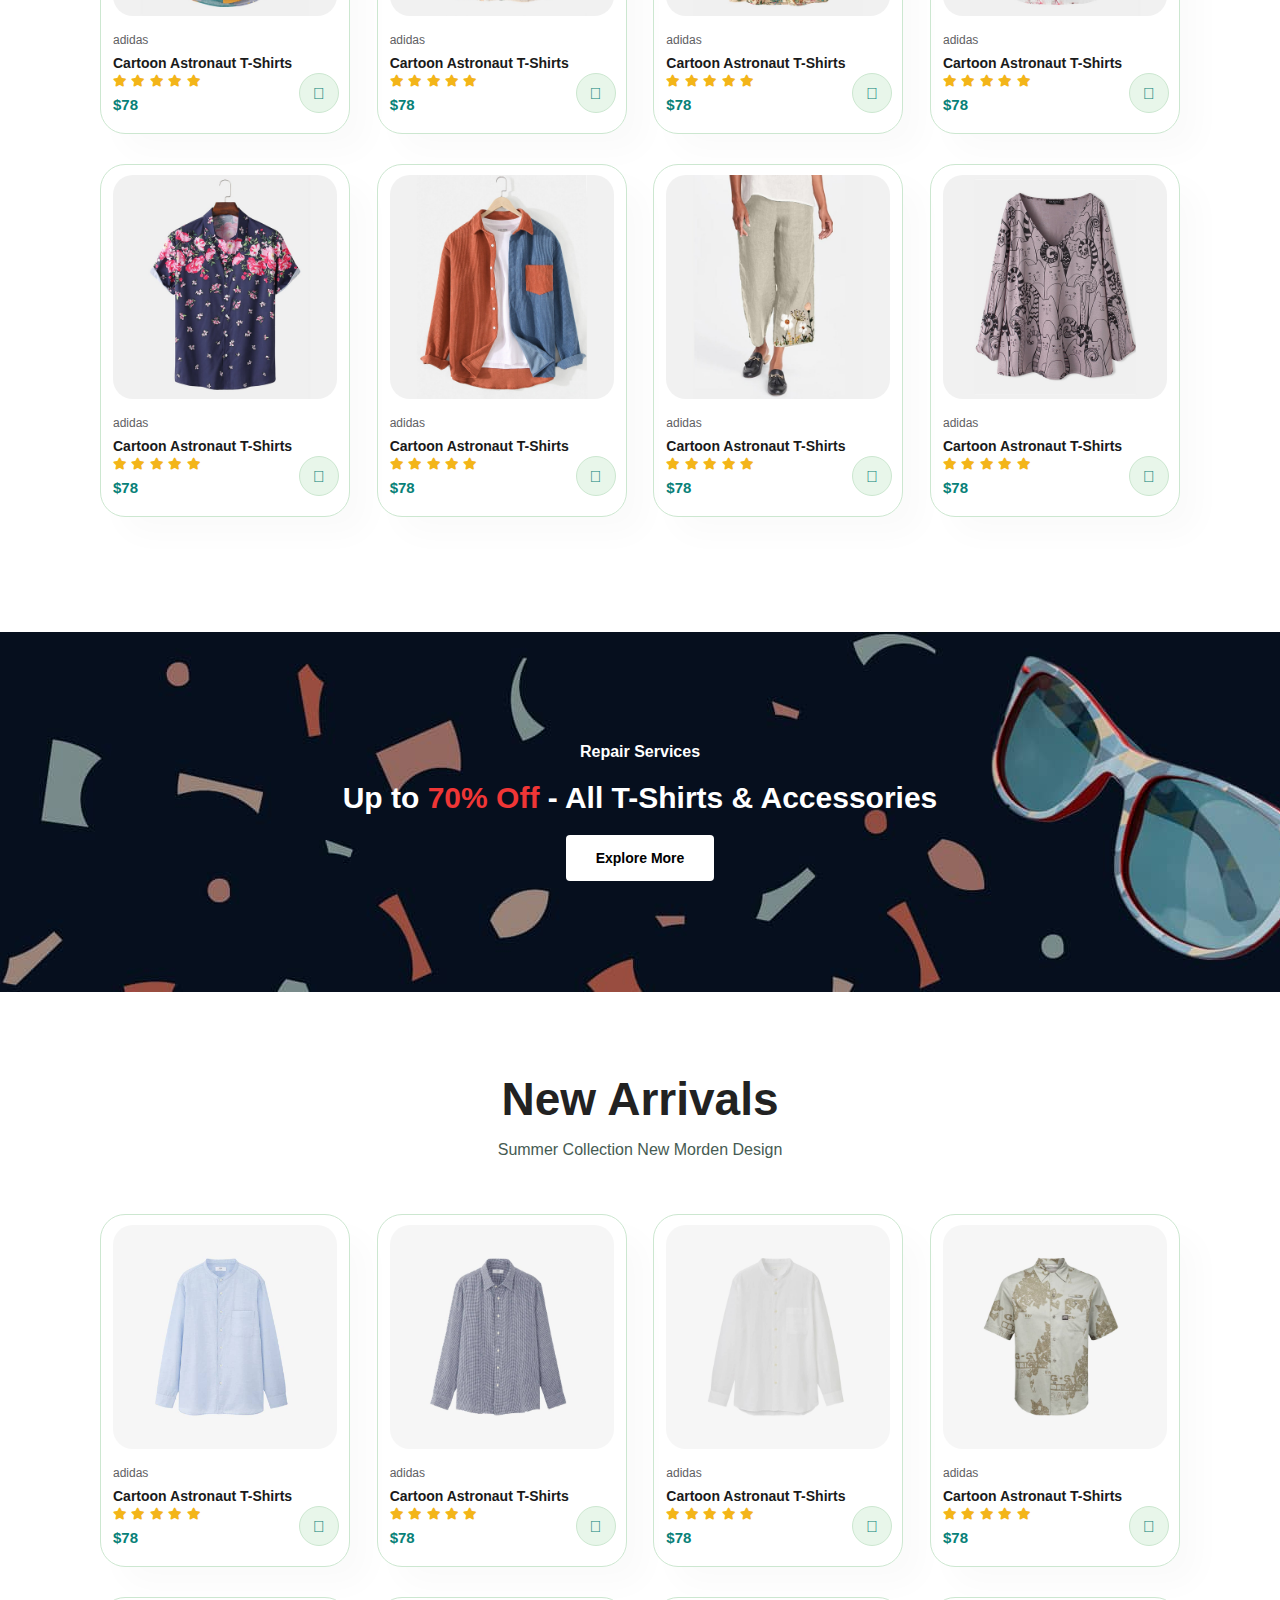
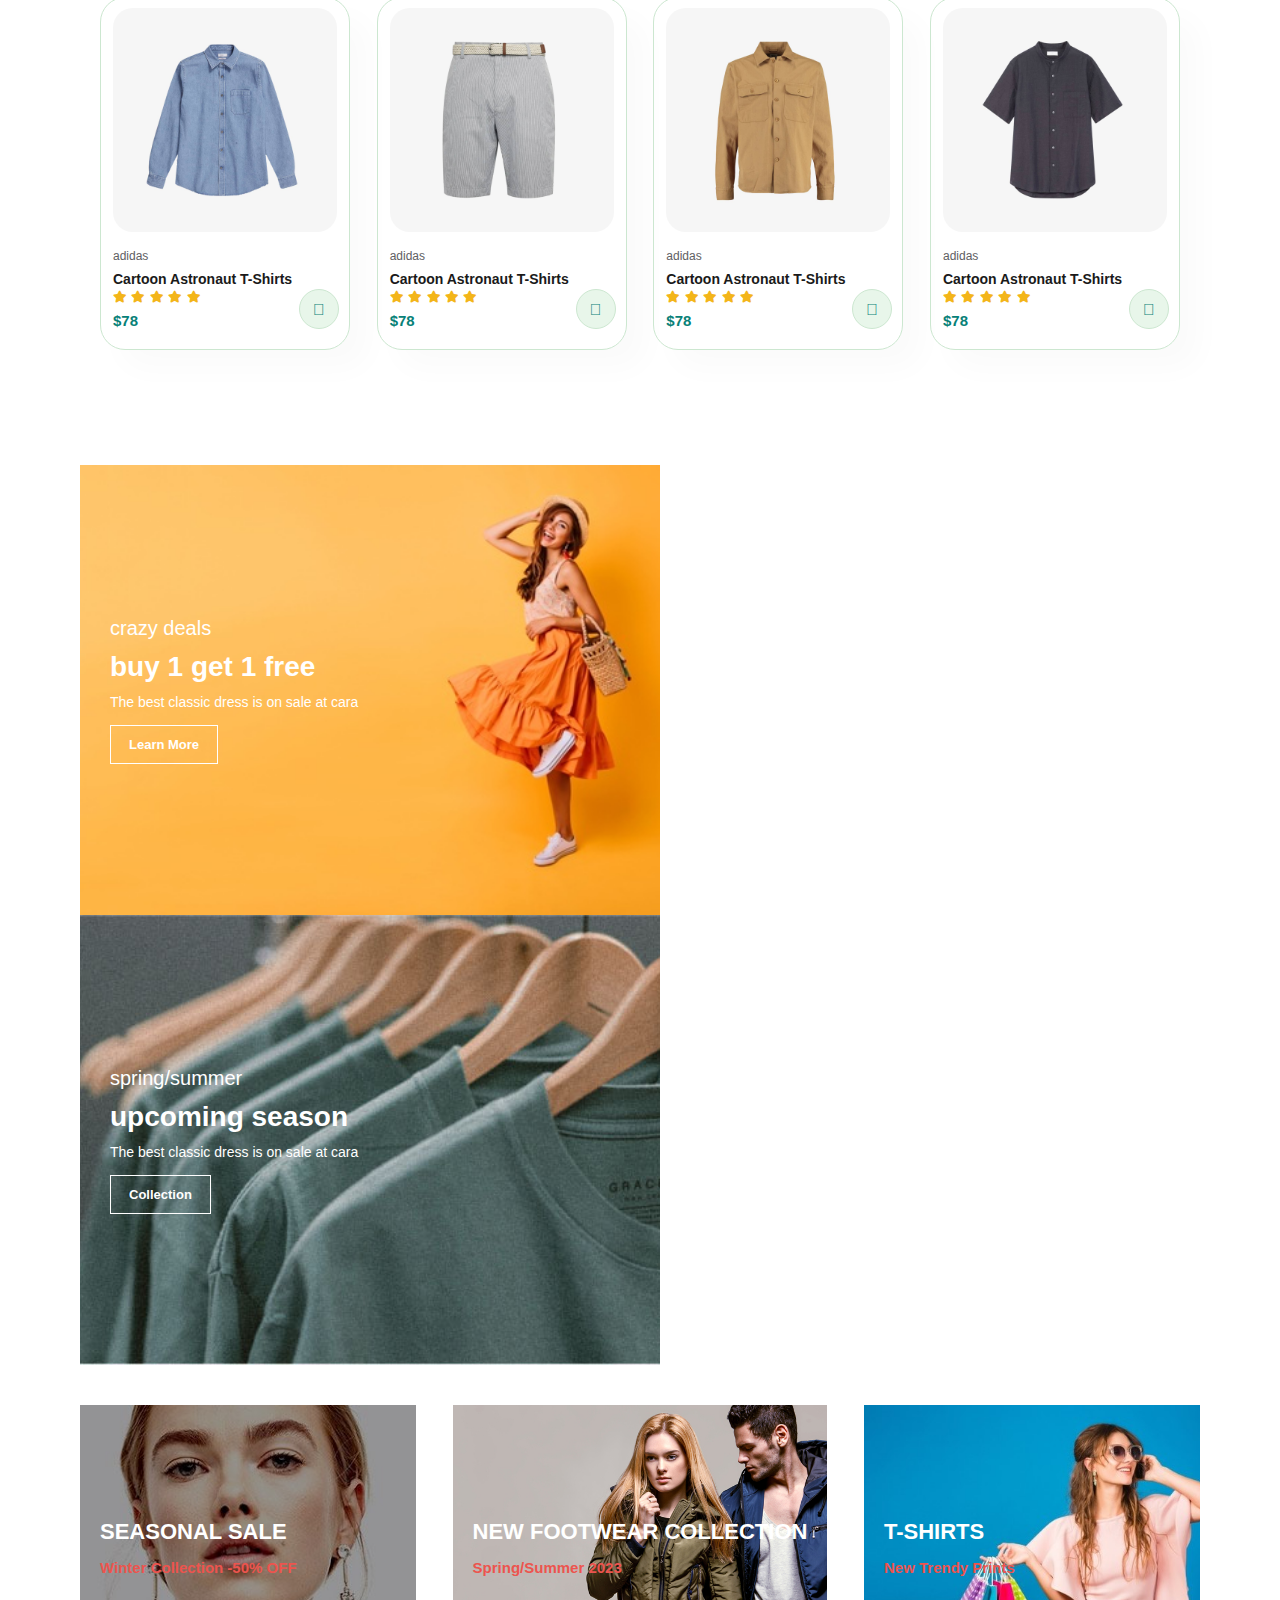
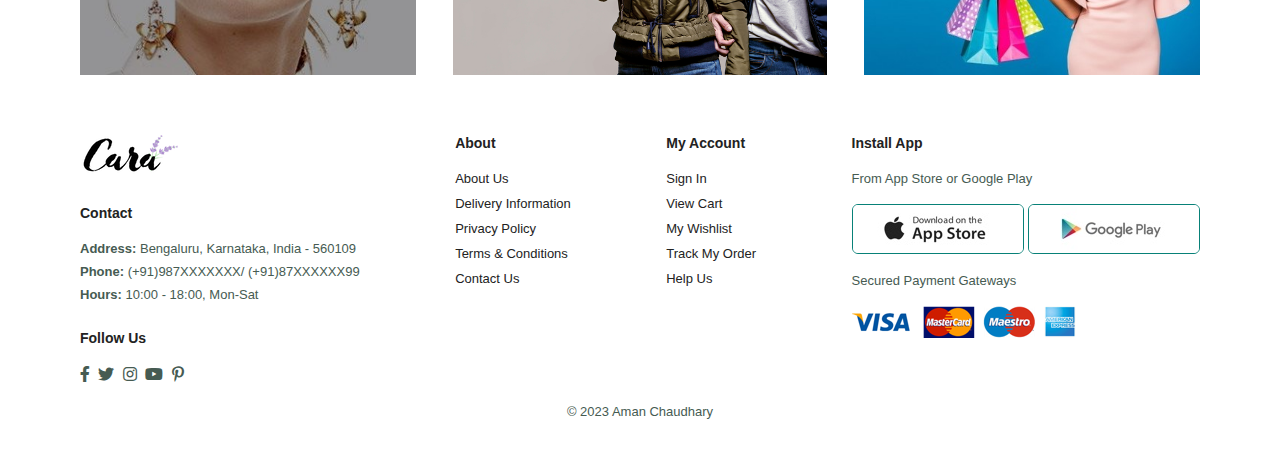
==== commit 9e415923: "Update index.html" ====
--- a/index.html
+++ b/index.html
@@ -369,18 +369,7 @@
             <h3>New Trendy Prints</h3>
         </div>
     </section>
-
-    <section id="newsletter" class="section-p1 section-m1">
-        <div class="newstext">
-            <h4>Sing Up For Newsletters</h4>
-            <p>Get E-mail updates about our latest shop and <span>special offers.</span></p>
-        </div>
-        <div class="form">
-            <input type="text" placeholder="Your email address">
-            <button class="normal">SignUp</button>
-        </div>
-    </section>
-
+    
     <footer class="section-p1">
         <div class="col">
             <img  class="logo"src="img/logo.png" alt="">
